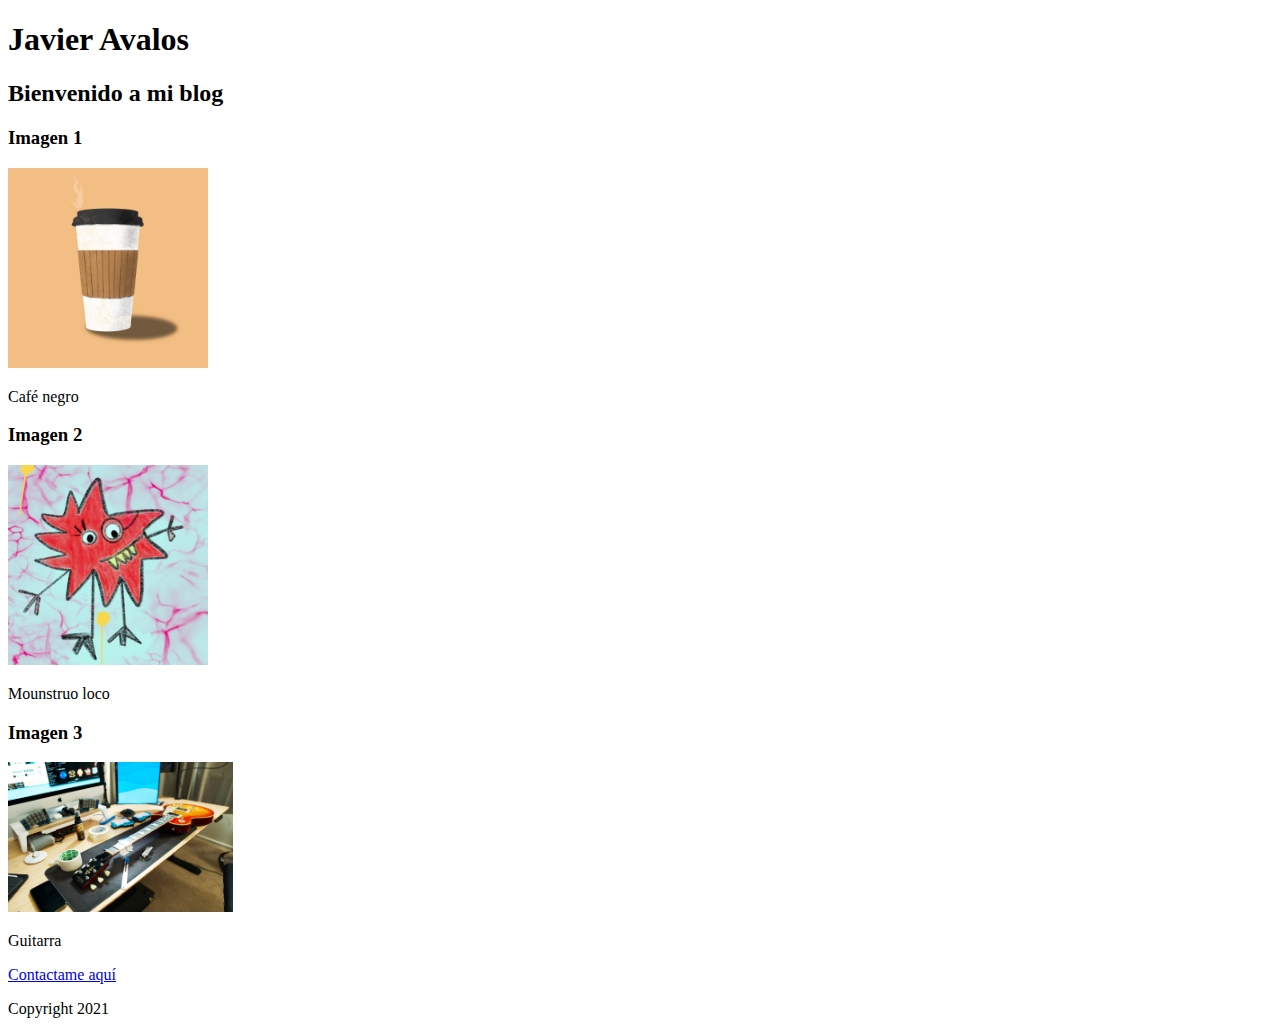
==== index.html @ 9917936f "Hoja de estilos creada" ====
<!DOCTYPE html>
<html lang="en">
<head>
    <title>Blog</title>
    <link rel="stylesheet" href="style.css">
</head>
<body>
    <header>
        <h1>Javier Avalos</h1>
    </header>
    <section id>
        <h2>Bienvenido a mi blog</h2>
        <article>
            <h3>Imagen 1</h3>
            <img src="img/coffee.png" alt="coffee" height="200">
            <p>Café negro </p>
        </article>
        <article>
            <h3>Imagen 2</h3>
            <img src="img/monster.png" alt="monster" height="200">
            <p>Mounstruo loco</p>
        </article>
        <article>
            <h3>Imagen 3</h3>
            <img src="img/guitarra.png" alt="guitar" height="150">
            <p>Guitarra</p>
        </article>
    </section>
    <footer>
        <a href="mailto:javalos@gmail.com">Contactame aquí</a>
        <p>Copyright 2021</p>
    </footer>
</body>
</html>
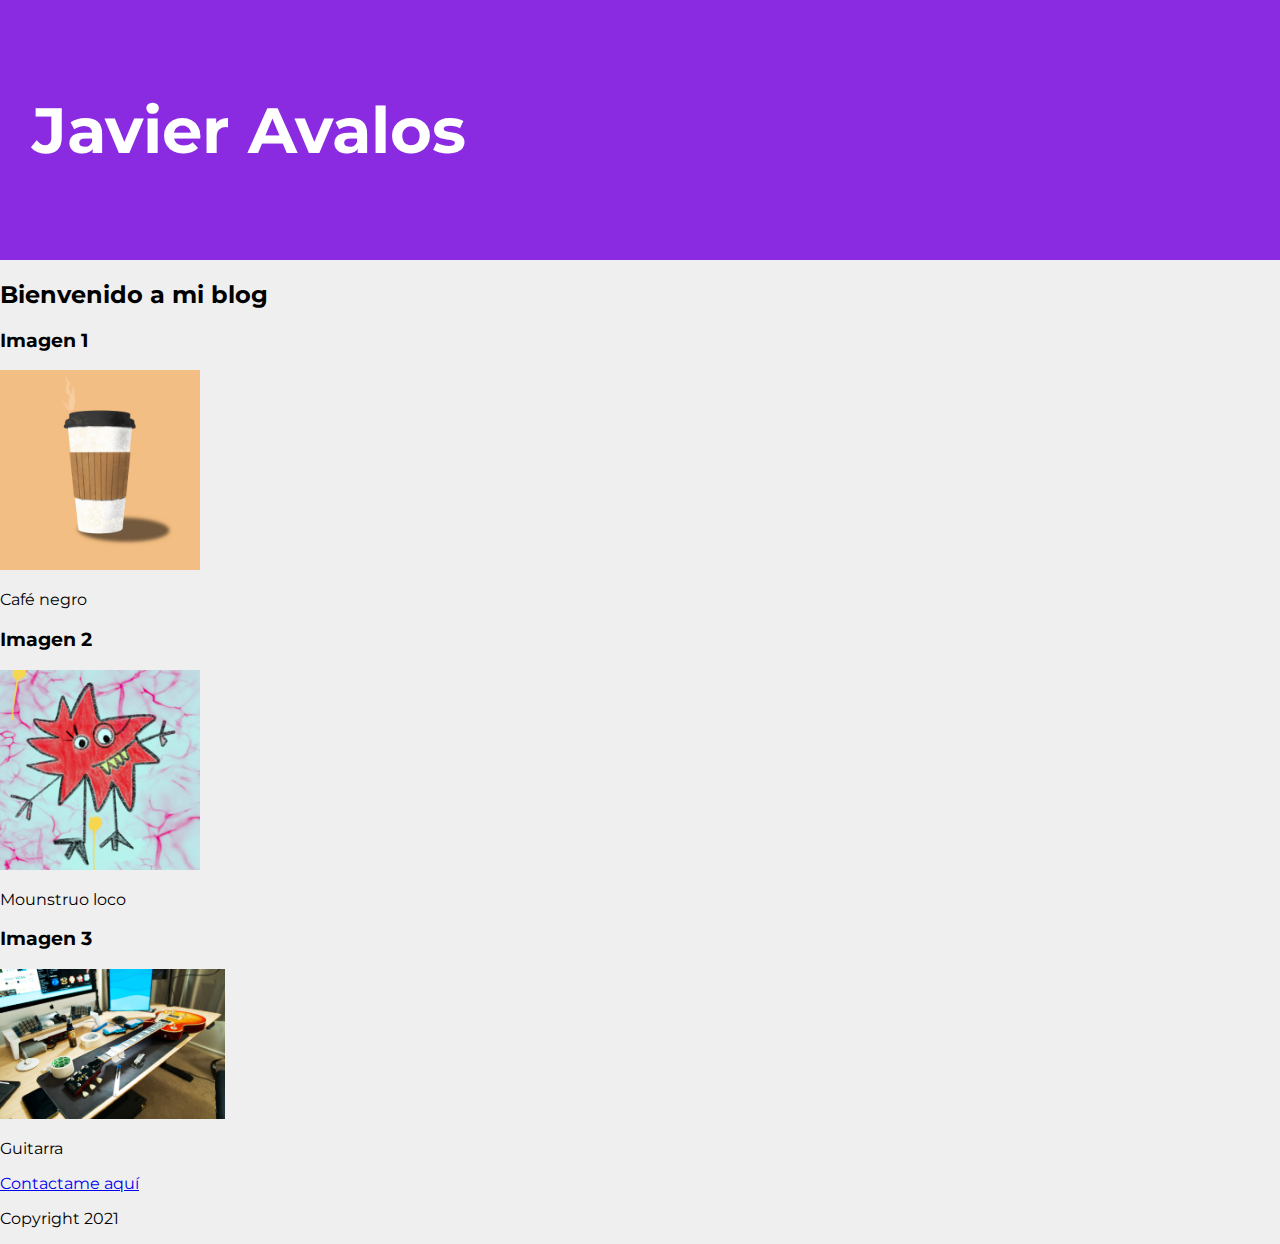
==== commit cda5b4e9: "Header y fuente anadidas" ====
--- a/index.html
+++ b/index.html
@@ -2,6 +2,9 @@
 <html lang="en">
 <head>
     <title>Blog</title>
+    <link rel="preconnect" href="https://fonts.googleapis.com">
+<link rel="preconnect" href="https://fonts.gstatic.com" crossorigin>
+<link href="https://fonts.googleapis.com/css2?family=Montserrat&display=swap" rel="stylesheet">
     <link rel="stylesheet" href="style.css">
 </head>
 <body>
--- a/style.css
+++ b/style.css
@@ -0,0 +1,18 @@
+html{
+    font-family: 'Montserrat', sans-serif;
+}
+
+body{
+    margin: 0;
+    background-color: #efefef;
+}
+
+header{
+    background-color: blueviolet;
+    color: white;
+    padding: 3rem 2rem;
+}
+
+header h1{
+    font-size: 4rem;
+}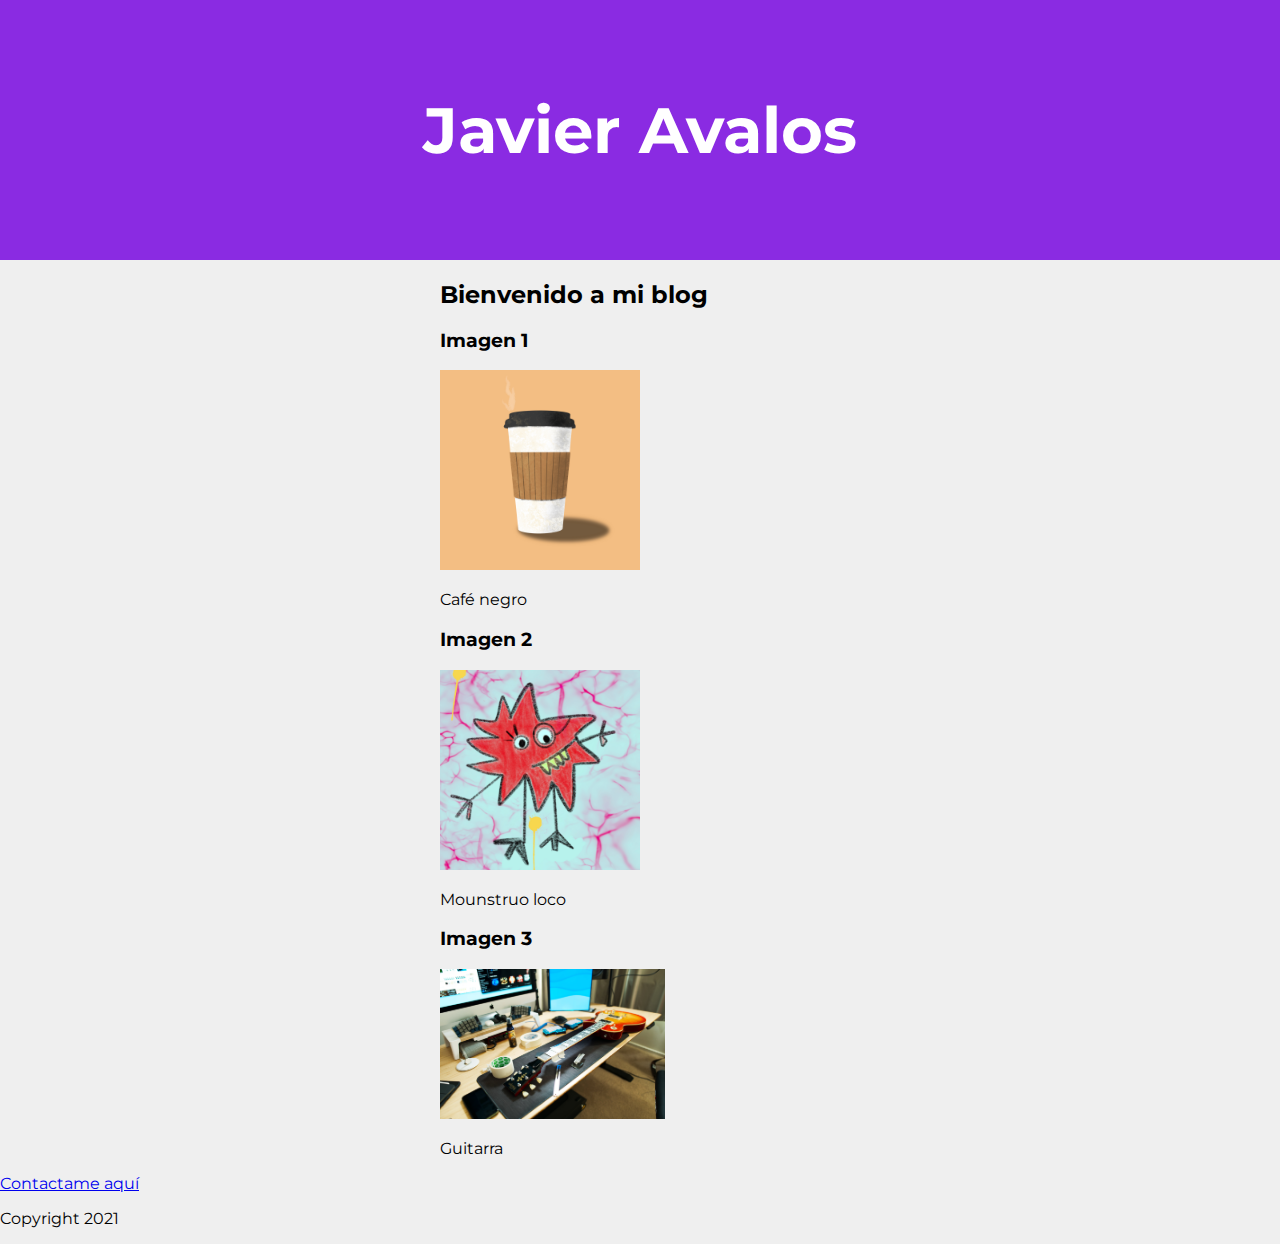
==== commit ccfb92de: "Contnido del articulo centrado" ====
--- a/index.html
+++ b/index.html
@@ -3,15 +3,15 @@
 <head>
     <title>Blog</title>
     <link rel="preconnect" href="https://fonts.googleapis.com">
-<link rel="preconnect" href="https://fonts.gstatic.com" crossorigin>
-<link href="https://fonts.googleapis.com/css2?family=Montserrat&display=swap" rel="stylesheet">
+    <link rel="preconnect" href="https://fonts.gstatic.com" crossorigin>
+    <link href="https://fonts.googleapis.com/css2?family=Montserrat&display=swap" rel="stylesheet">
     <link rel="stylesheet" href="style.css">
 </head>
 <body>
     <header>
         <h1>Javier Avalos</h1>
     </header>
-    <section id>
+    <section class="container">
         <h2>Bienvenido a mi blog</h2>
         <article>
             <h3>Imagen 1</h3>
--- a/style.css
+++ b/style.css
@@ -15,4 +15,10 @@
 
 header h1{
     font-size: 4rem;
+    text-align: center;
+}
+
+.container{
+    width: 400px;
+    margin: 0 auto;
 }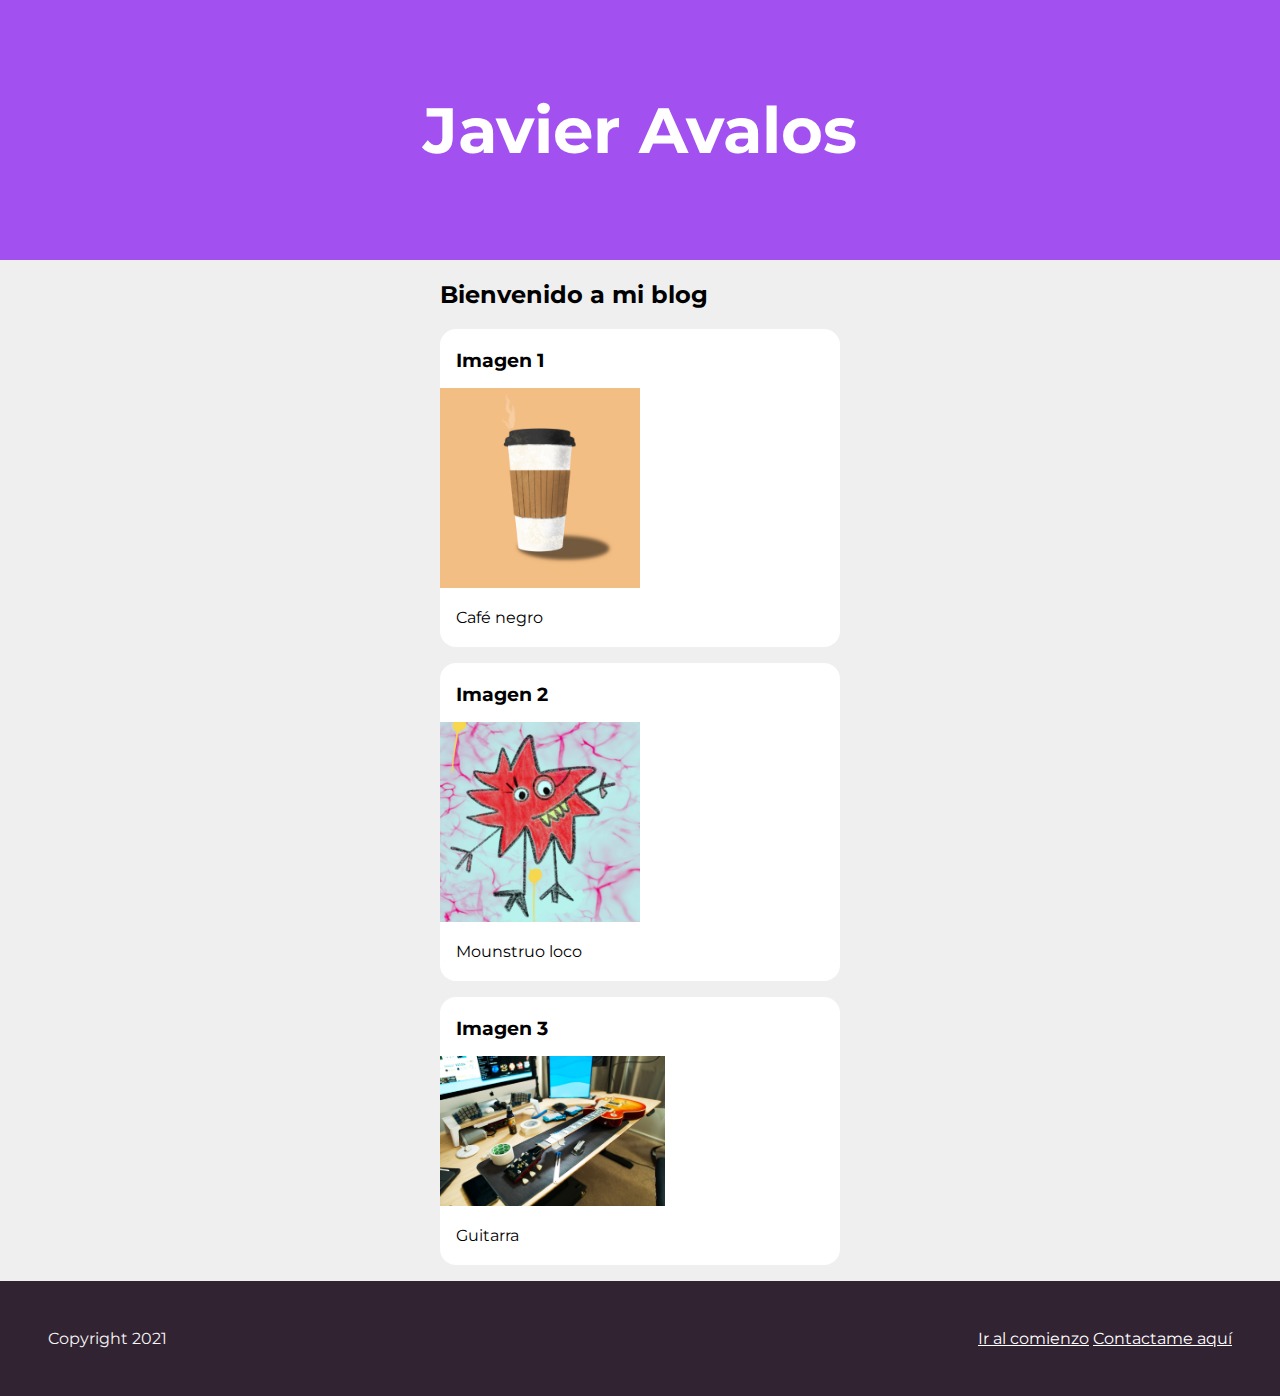
==== commit c75af702: "Footer creado" ====
--- a/index.html
+++ b/index.html
@@ -8,7 +8,7 @@
     <link rel="stylesheet" href="style.css">
 </head>
 <body>
-    <header>
+    <header id="titulo">
         <h1>Javier Avalos</h1>
     </header>
     <section class="container">
@@ -30,7 +30,10 @@
         </article>
     </section>
     <footer>
-        <a href="mailto:javalos@gmail.com">Contactame aquí</a>
+        <section >
+            <a href="#titulo">Ir al comienzo</a>
+            <a href="mailto:javalos@gmail.com">Contactame aquí</a>
+        </section>
         <p>Copyright 2021</p>
     </footer>
 </body>
--- a/style.css
+++ b/style.css
@@ -8,7 +8,7 @@
 }
 
 header{
-    background-color: blueviolet;
+    background-color: rgb(162, 80, 240);
     color: white;
     padding: 3rem 2rem;
 }
@@ -20,5 +20,45 @@
 
 .container{
     width: 400px;
-    margin: 0 auto;
+    margin: 0 auto; /*Centrar el contenido*/
+}
+
+section article{
+    transition: box-shadow 0.3s ease;
+    background-color: white;
+    margin: 1rem 0;
+    border-radius: 1rem;
+    padding: 0.25rem 0;
+    cursor: pointer;
+}
+
+section article:hover{
+    box-shadow: 0 0.1rem 0.4rem rgba(0,0,0,2);
+}
+
+section article h3,section article p{
+    margin: 1rem;
+}
+
+footer{
+    background-color: rgb(50, 35, 51);
+    padding: 3rem;
+    color: whitesmoke;
+}
+
+footer section{
+    float: right;
+}
+
+footer p{
+margin: 0%;
+}
+
+footer a{
+    color: white;
+    transition: color 0.3s ease;
+}
+
+footer a:hover{
+    color: cornflowerblue;
 }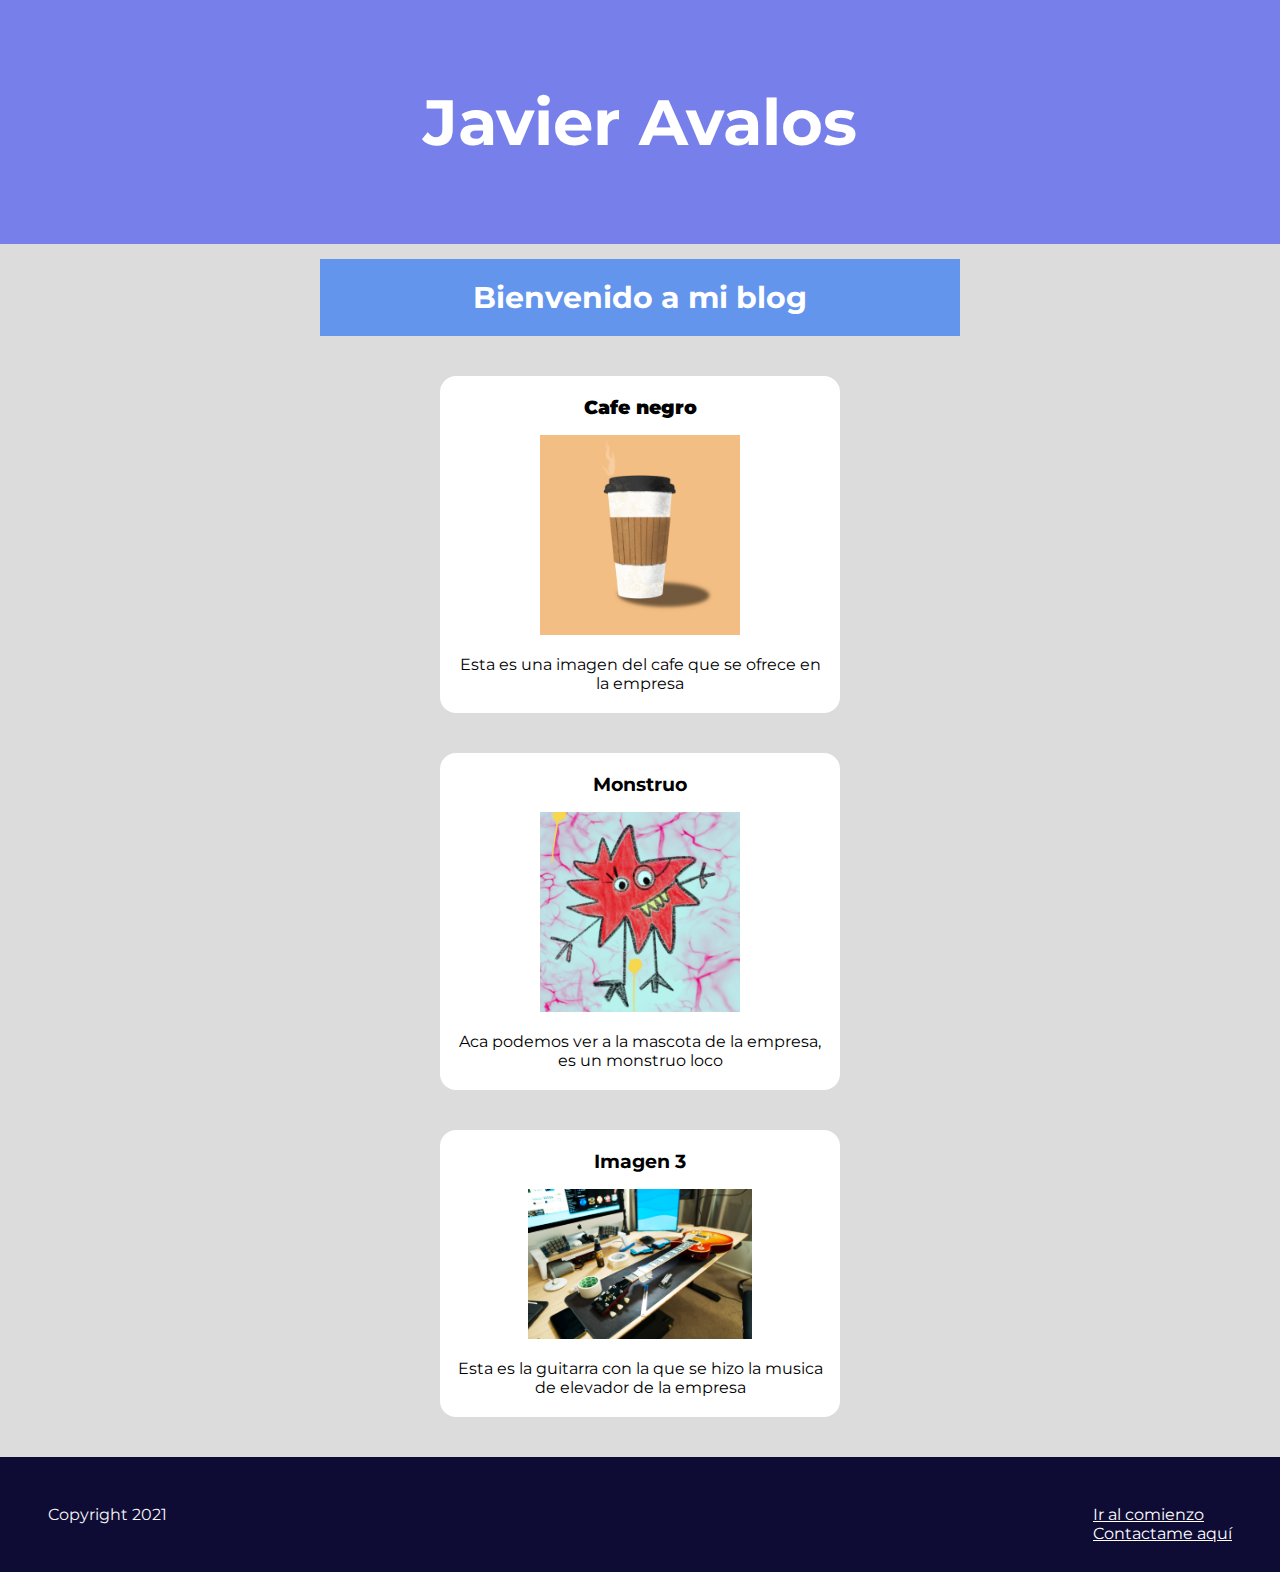
==== commit d3db1c46: "Cambiso de texto, y el subtitulo" ====
--- a/index.html
+++ b/index.html
@@ -11,27 +11,27 @@
     <header id="titulo">
         <h1>Javier Avalos</h1>
     </header>
+    <h2 id="tituloPrin">Bienvenido a mi blog</h2>
     <section class="container">
-        <h2>Bienvenido a mi blog</h2>
         <article>
-            <h3>Imagen 1</h3>
+            <h3><b> Cafe negro</b></h3>
             <img src="img/coffee.png" alt="coffee" height="200">
-            <p>Café negro </p>
+            <p>Esta es una imagen del cafe que se ofrece en la empresa </p>
         </article>
         <article>
-            <h3>Imagen 2</h3>
+            <h3>Monstruo</h3>
             <img src="img/monster.png" alt="monster" height="200">
-            <p>Mounstruo loco</p>
+            <p>Aca podemos ver a la mascota de la empresa, es un monstruo loco</p>
         </article>
         <article>
             <h3>Imagen 3</h3>
             <img src="img/guitarra.png" alt="guitar" height="150">
-            <p>Guitarra</p>
+            <p>Esta es la guitarra con la que se hizo la musica de elevador de la empresa</p>
         </article>
     </section>
     <footer>
         <section >
-            <a href="#titulo">Ir al comienzo</a>
+            <a href="#titulo">Ir al comienzo</a><br>
             <a href="mailto:javalos@gmail.com">Contactame aquí</a>
         </section>
         <p>Copyright 2021</p>
--- a/style.css
+++ b/style.css
@@ -4,13 +4,13 @@
 
 body{
     margin: 0;
-    background-color: #efefef;
+    background-color: #dddcdc;
 }
 
 header{
-    background-color: rgb(162, 80, 240);
+    background-color: rgb(119, 127, 235);
     color: white;
-    padding: 3rem 2rem;
+    padding: 2.5rem 2rem;
 }
 
 header h1{
@@ -21,19 +21,33 @@
 .container{
     width: 400px;
     margin: 0 auto; /*Centrar el contenido*/
+    text-align: center;
+}
+
+#tituloPrin{
+    font-size: 30px;
+    text-align: center;
+    color: white;
+    margin: 15px auto;
+    padding: 20px 0;
+    background-color: cornflowerblue;
+    width: 50%;
 }
 
 section article{
-    transition: box-shadow 0.3s ease;
+    transition: box-shadow 0.4s ease, background-color 0.4s ease;
+    height: 10%;
     background-color: white;
-    margin: 1rem 0;
+    margin: 10% 0;
     border-radius: 1rem;
     padding: 0.25rem 0;
     cursor: pointer;
+    text-align: center;
 }
 
 section article:hover{
     box-shadow: 0 0.1rem 0.4rem rgba(0,0,0,2);
+    background-color: rgb(216, 226, 228);
 }
 
 section article h3,section article p{
@@ -41,7 +55,7 @@
 }
 
 footer{
-    background-color: rgb(50, 35, 51);
+    background-color: rgb(14, 11, 53);
     padding: 3rem;
     color: whitesmoke;
 }
